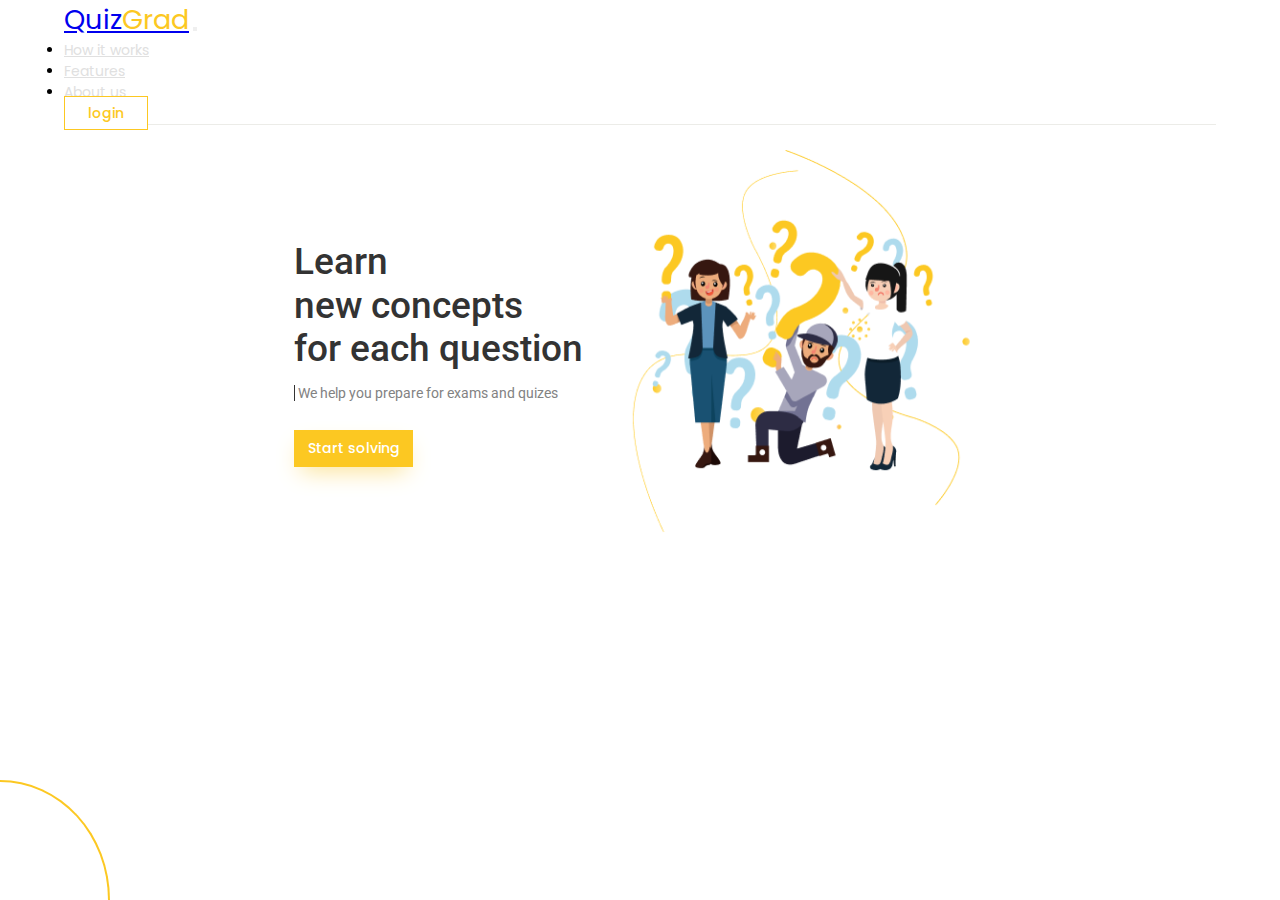
==== index.html @ 43984b53 "first commit" ====
<!DOCTYPE html>
<html lang="en">
<head>
    <meta charset="UTF-8">
    <meta name="viewport" content="width=device-width, initial-scale=1.0">
    <title>Quiz Application</title>
    <!-- bootstrap css -->
    <link href="https://cdn.jsdelivr.net/npm/bootstrap@5.0.2/dist/css/bootstrap.min.css" rel="stylesheet" integrity="sha384-EVSTQN3/azprG1Anm3QDgpJLIm9Nao0Yz1ztcQTwFspd3yD65VohhpuuCOmLASjC" crossorigin="anonymous">

    <!-- custom css -->
    <link rel="stylesheet" href="./style.css">
    
    <!-- fontawesome cdn -->
    <link rel="stylesheet" href="https://cdnjs.cloudflare.com/ajax/libs/font-awesome/6.5.1/css/all.min.css" integrity="sha512-DTOQO9RWCH3ppGqcWaEA1BIZOC6xxalwEsw9c2QQeAIftl+Vegovlnee1c9QX4TctnWMn13TZye+giMm8e2LwA==" crossorigin="anonymous" referrerpolicy="no-referrer" />

</head>
<body>
    <!-- navbar starts -->
    <nav class="navbar navbar-expand-lg navbar-light bg-body">
        <div class="container-fluid">
          <a class="navbar-brand" href="#">Quiz<span>Grad</span></a>
          <button class="navbar-toggler" type="button" data-bs-toggle="collapse" data-bs-target="#navbarSupportedContent" aria-controls="navbarSupportedContent" aria-expanded="false" aria-label="Toggle navigation">
            <span class="navbar-toggler-icon"></span>
          </button>
          <div class="collapse navbar-collapse" id="navbarSupportedContent">
            <ul class="navbar-nav ms-auto mb-2 mb-lg-0">
              <li class="nav-item">
                <a class="nav-link text-gray" href="#">How it works</a>
              </li>
              <li class="nav-item">
                <a class="nav-link text-gray" href="#">Features</a>
              </li>
              <li class="nav-item">
                <a class="nav-link text-gray" href="#">About us</a>
              </li>
            </ul>
              <a href="/question.html" id="btn-login">login</a>
          </div>
        </div>
      </nav>

      <!-- navbar ends -->


      <!-- home section -->
      <section class="home">
        <div>
            <h1>Learn<br> new concepts<br> for each question</h1>
            <p>We help you prepare for exams and quizes</p>
            <button class="custom-btn">Start solving</button>
        </div>
            <img src="./images/Group 118.png" alt="home-img">
            <!-- <img src="/images/Vector 4.png" class="vector" alt=""> -->
            <div class="vector"></div>
      </section>

    <!-- home section ends -->

    <!-- bootstrap js -->
    <script src="https://cdn.jsdelivr.net/npm/@popperjs/core@2.9.2/dist/umd/popper.min.js" integrity="sha384-IQsoLXl5PILFhosVNubq5LC7Qb9DXgDA9i+tQ8Zj3iwWAwPtgFTxbJ8NT4GN1R8p" crossorigin="anonymous"></script>
<script src="https://cdn.jsdelivr.net/npm/bootstrap@5.0.2/dist/js/bootstrap.min.js" integrity="sha384-cVKIPhGWiC2Al4u+LWgxfKTRIcfu0JTxR+EQDz/bgldoEyl4H0zUF0QKbrJ0EcQF" crossorigin="anonymous"></script>
    <!-- custom js -->
    <script src="./script.js"></script>
</body>
</html>
---- style.css ----
@import url('https://fonts.googleapis.com/css2?family=Roboto:wght@100;300;400;500;700;900&display=swap');
@import url('https://fonts.googleapis.com/css2?family=Poppins:wght@100;300;400;500;700;900&display=swap');

* {
    margin: 0;
    padding: 0;
    box-sizing: border-box;
}

:root {
    --yellow: #FCC822;
    --gray: #E0E0E0;
    --gray-dark: #D1D1D1;
    --black: #333333;
    --white: #fff;

}

body {
    font-family: 'Poppins', sans-serif;
    margin-inline: 5%;
}

.navbar-brand {
    font-size: 27px;
    font-weight: 400;
    line-height: 40px;
    text-align: left;

}

.navbar-brand span {
    color: var(--yellow);
}

.navbar {
    border-bottom: 0.58px solid #ECECE8;
}

.text-gray {
    color: var(--gray);
}

#navbarSupportedContent {
    font-size: 14px;
    font-weight: 400;
    line-height: 21px;
}

#navbarSupportedContent ul li a {
    margin-right: 3rem;
}

#btn-login {
    color: var(--yellow);
    border: 0.87px solid var(--yellow);
    font-size: 14px;
    font-weight: 500;
    padding: 0.5% 2%;
    line-height: 21px;
    border-radius: 0;
    background-color: var(--white);
}

#btn-login:hover {
    box-shadow: 0px 10.450244903564453px 23.22276496887207px -6.966829299926758px #FBE18F;
    background-color: var(--yellow);
    color: var(--white);
}

#btn-login {
    text-decoration: none;
    color: var(--yellow);
}

.home {
    height: 100%;
    display: flex;
    align-content: center;
    justify-content: center;
    flex-wrap: wrap;
}

.home div {
    margin-top: 10%;
    display: flex;
    flex-direction: column;
    justify-content: flex-start;
}

.home div h1 {
    font-family: Roboto;
    font-size: 37.16px;
    font-weight: 500;
    line-height: 43.54px;
    color: var(--black);
    margin-bottom: 5%;
}

.home img {
    Width: 403.29px;
    Height: 408.07px;
}

.home div p {
    font-family: Roboto;
    font-size: 14px;
    font-weight: 400;
    line-height: 16px;
    color: #828282;
    border-left: 1.16px solid var(--black);
    padding-inline: 1%;
    margin-bottom: 10%;
}

.custom-btn {
    width: 119.6px;
    height: 37.16px;
    font-family: Poppins;
    font-size: 14px;
    font-weight: 500;
    line-height: 21px;
    background-color: var(--yellow);
    color: var(--white);
    border-radius: 0;
    border: none;
    box-shadow: 0px 10.450244903564453px 23.22276496887207px -6.966829299926758px #FBE18F;

}

.home img {
    width: 0wv;
}

.vector {
    position: absolute;
    bottom: 0;
    /* Adjust as needed */
    left: 0;

    width: 110px;
    /* Adjust to change the size */
    height: 120px;
    /* Adjust to change the size */
    border-top-right-radius: 100%;
    /* This makes the top-left corner a quarter circle */
    border: 2.9px solid var(--yellow);
    border-left: none;
    border-bottom: none;
}

.user {
    margin-top: 2%;
    display: flex;
    justify-content: center;
    gap: 5%;
}

.user p,
i {
    font-family: Poppins;
    font-size: 14px;
    font-weight: 400;
    line-height: 21px;
    color: var(--yellow);
    vertical-align: center;
}



/* popup */
.popup {
    position: fixed;
    top: 0;
    left: 0;
    right: 0;
    bottom: 0;
    background: #00000080;
    display: flex;
    justify-content: center;
    align-items: center;
}

.popup>.popup-body {
    font-family: Roboto;
    background-color: var(--white);
    width: 80%;
    height: 80%;
    text-align: center;
}

.popup-body>h1 {
    text-align: center;
    margin: 5% 0 2%;
    font-size: 37px;
    font-weight: 500;
    line-height: 44px;
}

.popup-body>p {
    font-size: 15px;
    font-weight: 400;
    line-height: 18px;
}

.popup-form {
    padding:5%;
    display: grid;
    grid-template-columns: repeat(5, 1fr);
}

.popup-form >button{
    position: absolute;
    bottom: 0;
    right: 0;
    margin: 100px 150px;
}

.hidden-checkbox {
    display: none;
}

.form-group>label {
    display: inline-block;
    position: relative;
    width: 20px;
    height: 20px;
    background-color: #D1D1D1;
    border-radius: 4px;
    cursor: pointer;
}

.checkbox-label {
    position: absolute;
    top: 50%;
    left: 50%;
    transform: translate(-50%, -50%);
    font-size: 14px;
    color: #333;
}

.close-icon {
    position: absolute;
    top: 2px;
    right: 2px;
    width: 16px;
    height: 16px;
    display: none;
    background-color: black;
    color: white;
    border-radius: 2px;
    text-align: center;
    line-height: 16px;
    cursor: pointer;
}
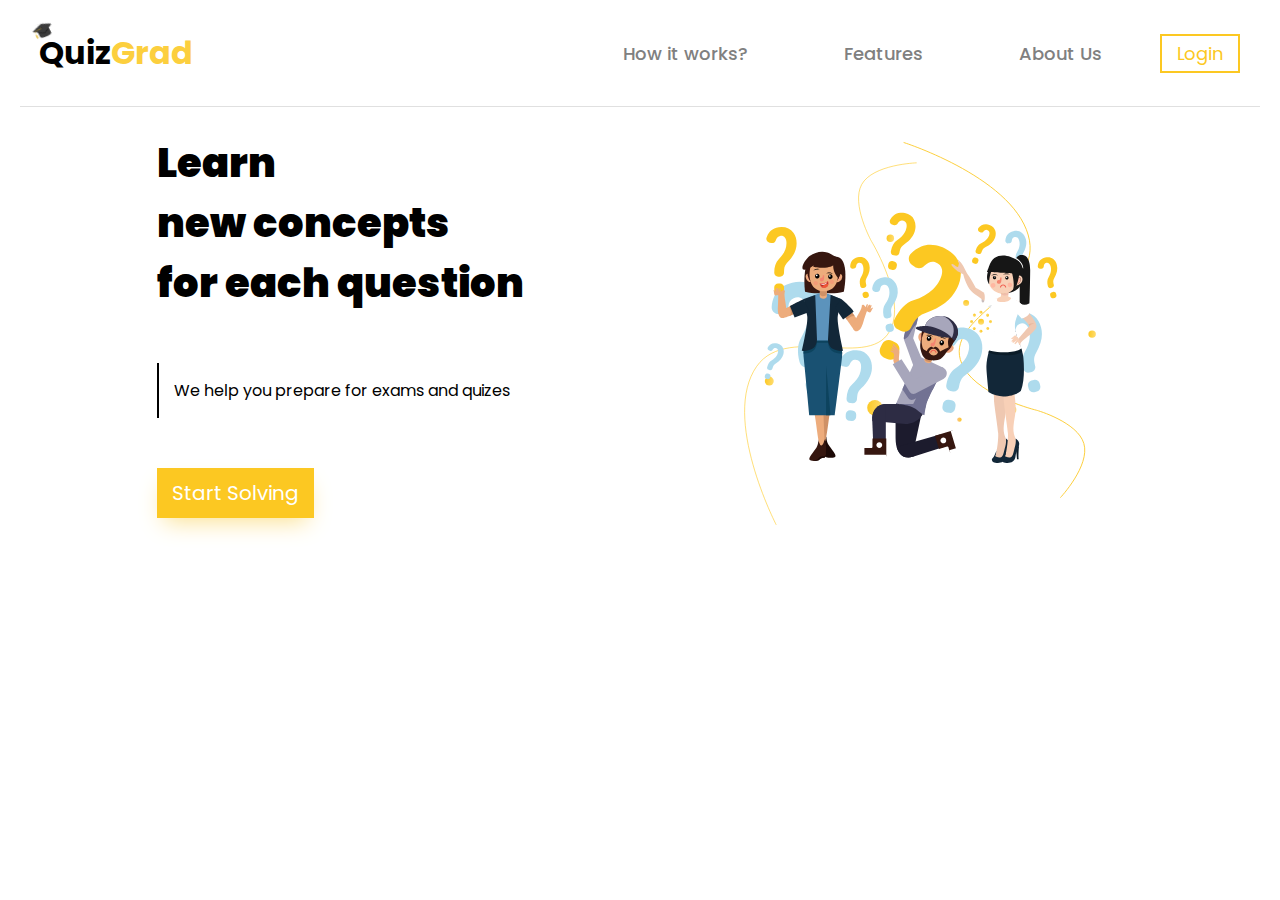
==== commit d56491ca: "final" ====
--- a/index.html
+++ b/index.html
@@ -3,63 +3,147 @@
 <head>
     <meta charset="UTF-8">
     <meta name="viewport" content="width=device-width, initial-scale=1.0">
-    <title>Quiz Application</title>
-    <!-- bootstrap css -->
-    <link href="https://cdn.jsdelivr.net/npm/bootstrap@5.0.2/dist/css/bootstrap.min.css" rel="stylesheet" integrity="sha384-EVSTQN3/azprG1Anm3QDgpJLIm9Nao0Yz1ztcQTwFspd3yD65VohhpuuCOmLASjC" crossorigin="anonymous">
+    <title>Home Page</title>
+    <link rel="stylesheet" href="./style.css">
+    <link rel="stylesheet" href="https://cdnjs.cloudflare.com/ajax/libs/font-awesome/6.5.1/css/all.min.css" integrity="sha512-DTOQO9RWCH3ppGqcWaEA1BIZOC6xxalwEsw9c2QQeAIftl+Vegovlnee1c9QX4TctnWMn13TZye+giMm8e2LwA==" crossorigin="anonymous" referrerpolicy="no-referrer" />
+    <style>
+       .container
+       {
+            height: 100%;
+            display: flex;   
+            flex-direction: column;         
+            flex-wrap: wrap;
+            justify-content:start;
+            align-items: center;    
+            position: relative;       
+       }
 
-    <!-- custom css -->
-    <link rel="stylesheet" href="./style.css">
-    
-    <!-- fontawesome cdn -->
-    <link rel="stylesheet" href="https://cdnjs.cloudflare.com/ajax/libs/font-awesome/6.5.1/css/all.min.css" integrity="sha512-DTOQO9RWCH3ppGqcWaEA1BIZOC6xxalwEsw9c2QQeAIftl+Vegovlnee1c9QX4TctnWMn13TZye+giMm8e2LwA==" crossorigin="anonymous" referrerpolicy="no-referrer" />
-
+    </style>
 </head>
 <body>
-    <!-- navbar starts -->
-    <nav class="navbar navbar-expand-lg navbar-light bg-body">
-        <div class="container-fluid">
-          <a class="navbar-brand" href="#">Quiz<span>Grad</span></a>
-          <button class="navbar-toggler" type="button" data-bs-toggle="collapse" data-bs-target="#navbarSupportedContent" aria-controls="navbarSupportedContent" aria-expanded="false" aria-label="Toggle navigation">
-            <span class="navbar-toggler-icon"></span>
-          </button>
-          <div class="collapse navbar-collapse" id="navbarSupportedContent">
-            <ul class="navbar-nav ms-auto mb-2 mb-lg-0">
-              <li class="nav-item">
-                <a class="nav-link text-gray" href="#">How it works</a>
-              </li>
-              <li class="nav-item">
-                <a class="nav-link text-gray" href="#">Features</a>
-              </li>
-              <li class="nav-item">
-                <a class="nav-link text-gray" href="#">About us</a>
-              </li>
-            </ul>
-              <a href="/question.html" id="btn-login">login</a>
-          </div>
-        </div>
-      </nav>
 
-      <!-- navbar ends -->
+   <nav id="nav">
+        <h1><img src="./cap.svg" alt="cap" id="cap">Quiz<span style="color: rgb(252, 207, 62);">Grad</span></h1>
+        <ul>
+            <li><a href="#" onclick="howit()">How it works?</a></li>
+            <li><a href="#" onclick="feature()">Features</a></li>
+            <li><a href="#" onclick="about()">About Us</a></li>
+            <li><button id="btn"><span style="color: #FCC822; font-size: large; border: 2px solid #FCC822; padding: 5px 15px;">Login</span></button></li>
+        </ul>
+   </nav>
+
+<section class="homepage" style="display: flex;">
+   <div class="s1" style="height: 100%;">
+        <p>Learn <br>
+            new concepts<br>
+            for each question</p>
+        <p>We help you prepare for exams and quizes </p>
+        <button class="start">Start Solving</button>
+   </div>
+   <div>
+    <img src="./g132.svg" alt="image">
+   </div>
+   </section>
 
 
-      <!-- home section -->
-      <section class="home">
+   <section class="popup">
+    
+        <div class="popup-body"> 
+            <div class="close">&times;</div>          
+            <div class="container">
+                <h1>Choose your favorite topic</h1>
+                <p>Select more than 5 topics to start quiz</p>
+                <div class="badges">
+                    <div class="badge1 brown-badge" onclick="badge(1)">TagBadge</div>
+                    <div class="badge2 yellow-badge" onclick="badge(2)">TagBadge <span>&times;</span></div>
+                    <div class="badge3 yellow-badge" onclick="badge(3)">TagBadge <span>&times;</span></div>
+                    <div class="badge4 brown-badge" onclick="badge(4)">TagBadge</div>
+                    <div class="badge5 brown-badge" onclick="badge(5)">TagBadge</div>
+                    <div class="badge6 brown-badge" onclick="badge(6)">TagBadge</div>
+                    <div class="badge7 yellow-badge" onclick="badge(7)">TagBadge <span>&times;</span></div>
+                    <div class="badge8 yellow-badge" onclick="badge(8)">TagBadge <span>&times;</span></div>
+                    <div class="badge9 brown-badge" onclick="badge(9)">TagBadge</div>
+                    <div class="badge10 brown-badge" onclick="badge(10)">TagBadge</div>
+                    <div class="badge11 brown-badge" onclick="badge(11)">TagBadge</div>
+                    <div class="badge12 yellow-badge" onclick="badge(12)">TagBadge <span>&times;</span></div>
+                    <div class="badge13 yellow-badge" onclick="badge(13)">TagBadge <span>&times;</span></div>
+                    <div class="badge14 brown-badge" onclick="badge(14)">TagBadge</div>
+                    <div class="badge15 brown-badge" onclick="badge(15)">TagBadge</div>
+                </div>
+
+                <button id="startQuiz">Start Quiz</button>
+            </div>
+        </div>
+   </section>
+
+<section id="questions" style="display: none;">
+    <div class="score" style="display: flex;">Score: 0</div>
+
+        <div class="que que1" >
+            <div class="question">
+                An interface design application that runs in the browser with team-based collaborative design projects
+            </div>
+            <div class="options">
+                <div class="opt" onclick="check(1,1,1)"><div class="card"><span class="abcd">A.</span>FIGMA</div></div>
+                <div class="opt"  onclick="check(2,1,2)"><div class="card"><span class="abcd">B.</span>ADOM XD</div></div>
+                <div class="opt"  onclick="check(3,1,3)"><div class="card"><span class="abcd">C.</span>INISION</div></div>
+                <div class="opt"  onclick="check(4,1,4)"><div class="card"><span class="abcd">D.</span>SKETCH</div></div>
+            </div>
+        </div>
+
+        <div class="que que2" style="display: none;">
+            <div class="question">
+               Which is the Capital Of India?
+            </div>
+            <div class="options">
+                <div class="opt" onclick="check(1,2,5)"><div class="card"><span class="abcd">A.</span>Mumbai</div></div>
+                <div class="opt"  onclick="check(2,2,6)"><div class="card"><span class="abcd">B.</span>Delhi</div></div>
+                <div class="opt"  onclick="check(3,2,7)"><div class="card"><span class="abcd">C.</span>Karachi</div></div>
+                <div class="opt"  onclick="check(4,2,8)"><div class="card"><span class="abcd">D.</span>Lahor</div></div>
+            </div>
+        </div>
+        <div class="que que3" style="display: none;">
+            <div class="question">
+              What is the full form of DSA
+            </div>
+            <div class="options">
+                <div class="opt" onclick="check(1,3,9)"><div class="card"><span class="abcd">A.</span>Dam Store Area</div></div>
+                <div class="opt"  onclick="check(2,3,10)"><div class="card"><span class="abcd">B.</span>Design Arichitecture</div></div>
+                <div class="opt"  onclick="check(3,3,11)"><div class="card"><span class="abcd">C.</span>Data Strutures and Algorithms</div></div>
+                <div class="opt"  onclick="check(4,3,12)"><div class="card"><span class="abcd">D.</span>none of the above</div></div>
+            </div>
+        </div>
+        <div class="que que4" style="display: none;">
+            <div class="question">
+               Which is the Capital Of Pakistan?
+            </div>
+            <div class="options">
+                <div class="opt" onclick="check(1,3,13)"><div class="card"><span class="abcd">A.</span>Mumbai</div></div>
+                <div class="opt"  onclick="check(2,3,14)"><div class="card"><span class="abcd">B.</span>Delhi</div></div>
+                <div class="opt"  onclick="check(3,3,15)"><div class="card"><span class="abcd">C.</span>Karachi</div></div>
+                <div class="opt"  onclick="check(4,3,16)"><div class="card"><span class="abcd">D.</span>Lahor</div></div>
+            </div>
+        </div>
+
+   
+    <div class="buttons">
+      <button class="prev btn" style="display: none;"><i class="fa-solid fa-caret-left"></i>Previous</button>
+     <div class="pairBtn" style="display: flex; align-items: center; justify-content: space-between;"> <button class="next btn">Next <i class="fa-solid fa-caret-right"></i></button>
+        <button class="skip btn-1"><span>Skip</span><i class="fa-solid fa-forward"></i>
+        </button></div>
+        <button class="submit btn" style="display: none;">Submit</button>
+    </div>
+</section>
+
+
+<section class="afterTest" style="display: none;">
+    <div class="close closeAfterTest">&times;</div>   
         <div>
-            <h1>Learn<br> new concepts<br> for each question</h1>
-            <p>We help you prepare for exams and quizes</p>
-            <button class="custom-btn">Start solving</button>
+                <h1>Congratulations!!!</h1>
+                <P id="afterTest">YOU SCORED :</P>
         </div>
-            <img src="./images/Group 118.png" alt="home-img">
-            <!-- <img src="/images/Vector 4.png" class="vector" alt=""> -->
-            <div class="vector"></div>
-      </section>
-
-    <!-- home section ends -->
-
-    <!-- bootstrap js -->
-    <script src="https://cdn.jsdelivr.net/npm/@popperjs/core@2.9.2/dist/umd/popper.min.js" integrity="sha384-IQsoLXl5PILFhosVNubq5LC7Qb9DXgDA9i+tQ8Zj3iwWAwPtgFTxbJ8NT4GN1R8p" crossorigin="anonymous"></script>
-<script src="https://cdn.jsdelivr.net/npm/bootstrap@5.0.2/dist/js/bootstrap.min.js" integrity="sha384-cVKIPhGWiC2Al4u+LWgxfKTRIcfu0JTxR+EQDz/bgldoEyl4H0zUF0QKbrJ0EcQF" crossorigin="anonymous"></script>
-    <!-- custom js -->
-    <script src="./script.js"></script>
+</section>
+    
+   <script src="./script.js"></script>
 </body>
 </html>--- a/style.css
+++ b/style.css
@@ -1,255 +1,458 @@
-@import url('https://fonts.googleapis.com/css2?family=Roboto:wght@100;300;400;500;700;900&display=swap');
-@import url('https://fonts.googleapis.com/css2?family=Poppins:wght@100;300;400;500;700;900&display=swap');
+@import url('https://fonts.googleapis.com/css2?family=Poppins:wght@300&display=swap');
 
 * {
+    padding: 0;
     margin: 0;
-    padding: 0;
-    box-sizing: border-box;
-}
-
-:root {
-    --yellow: #FCC822;
-    --gray: #E0E0E0;
-    --gray-dark: #D1D1D1;
-    --black: #333333;
-    --white: #fff;
-
-}
-
-body {
-    font-family: 'Poppins', sans-serif;
-    margin-inline: 5%;
-}
-
-.navbar-brand {
-    font-size: 27px;
-    font-weight: 400;
-    line-height: 40px;
-    text-align: left;
-
-}
-
-.navbar-brand span {
-    color: var(--yellow);
-}
-
-.navbar {
-    border-bottom: 0.58px solid #ECECE8;
-}
-
-.text-gray {
-    color: var(--gray);
-}
-
-#navbarSupportedContent {
-    font-size: 14px;
-    font-weight: 400;
-    line-height: 21px;
-}
-
-#navbarSupportedContent ul li a {
-    margin-right: 3rem;
-}
-
-#btn-login {
-    color: var(--yellow);
-    border: 0.87px solid var(--yellow);
-    font-size: 14px;
+    font-family: 'poppins';
+
+}
+
+#nav {
+    display: flex;
+    justify-content: space-between;
+    margin-inline: 20px;
+    margin-top: 20px;
+    border-bottom: 1px solid rgb(224, 224, 224);
+    align-items: center;
+    padding-inline: 10px;
+    padding-bottom: 20px;
+}
+
+#cap {
+    position: absolute;
+    top: 0;
+    left: 0;
+}
+
+#nav>h1 {
+    position: relative;
+    padding: 9px;
+}
+
+#nav>ul {
+    display: flex;
+    justify-content: space-between;
+    list-style-type: none;
+}
+
+#nav>ul a {
+    margin-inline: 3rem;
+    font-size: large;
     font-weight: 500;
-    padding: 0.5% 2%;
-    line-height: 21px;
-    border-radius: 0;
-    background-color: var(--white);
-}
-
-#btn-login:hover {
+    text-decoration: none;
+    color: gray;
+}
+
+ul:last-child {
+    display: flex;
+    justify-content: space-between;
+    align-items: center;
+}
+
+#btn {
+    border: none;
+    padding-inline: 10px;
+    padding-top: 5px;
+    padding-bottom: 5px;
+    background-color: white;
+}
+
+.homepage {
+    display: flex;
+    justify-content: space-evenly;
+    align-items: center;
+}
+
+.homepage>.s1 {
+    display: flex;
+    flex-direction: column;
+    justify-content: space-between;
+    align-items: start;
+}
+
+.homepage>.s1 P:first-child {
+    font-weight: 900;
+    font-size: 40px;
+}
+
+.homepage>.s1 p:nth-child(2) {
+    border-left: 2px solid black;
+    padding: 15px;
+}
+
+.homepage div:last-child {
+    margin: 10px;
+}
+
+
+.homepage>.s1>p {
+    margin-top: 0px;
+    margin-bottom: 50px;
+}
+
+
+.start {
+    background-color: #FCC822;
+    color: white;
+    border: none;
+    padding: 10px 15px;
     box-shadow: 0px 10.450244903564453px 23.22276496887207px -6.966829299926758px #FBE18F;
-    background-color: var(--yellow);
-    color: var(--white);
-}
-
-#btn-login {
-    text-decoration: none;
-    color: var(--yellow);
-}
-
-.home {
-    height: 100%;
-    display: flex;
-    align-content: center;
-    justify-content: center;
-    flex-wrap: wrap;
-}
-
-.home div {
-    margin-top: 10%;
-    display: flex;
-    flex-direction: column;
-    justify-content: flex-start;
-}
-
-.home div h1 {
-    font-family: Roboto;
-    font-size: 37.16px;
-    font-weight: 500;
-    line-height: 43.54px;
-    color: var(--black);
-    margin-bottom: 5%;
-}
-
-.home img {
-    Width: 403.29px;
-    Height: 408.07px;
-}
-
-.home div p {
-    font-family: Roboto;
-    font-size: 14px;
-    font-weight: 400;
-    line-height: 16px;
-    color: #828282;
-    border-left: 1.16px solid var(--black);
-    padding-inline: 1%;
-    margin-bottom: 10%;
-}
-
-.custom-btn {
-    width: 119.6px;
-    height: 37.16px;
-    font-family: Poppins;
-    font-size: 14px;
-    font-weight: 500;
-    line-height: 21px;
-    background-color: var(--yellow);
-    color: var(--white);
-    border-radius: 0;
-    border: none;
-    box-shadow: 0px 10.450244903564453px 23.22276496887207px -6.966829299926758px #FBE18F;
-
-}
-
-.home img {
-    width: 0wv;
-}
-
-.vector {
-    position: absolute;
-    bottom: 0;
-    /* Adjust as needed */
-    left: 0;
-
-    width: 110px;
-    /* Adjust to change the size */
-    height: 120px;
-    /* Adjust to change the size */
-    border-top-right-radius: 100%;
-    /* This makes the top-left corner a quarter circle */
-    border: 2.9px solid var(--yellow);
-    border-left: none;
-    border-bottom: none;
-}
-
-.user {
-    margin-top: 2%;
-    display: flex;
-    justify-content: center;
-    gap: 5%;
-}
-
-.user p,
-i {
-    font-family: Poppins;
-    font-size: 14px;
-    font-weight: 400;
-    line-height: 21px;
-    color: var(--yellow);
-    vertical-align: center;
-}
-
-
-
-/* popup */
+    font-size: 20px;
+}
+
+
 .popup {
     position: fixed;
     top: 0;
-    left: 0;
-    right: 0;
-    bottom: 0;
-    background: #00000080;
-    display: flex;
-    justify-content: center;
-    align-items: center;
-}
-
-.popup>.popup-body {
-    font-family: Roboto;
-    background-color: var(--white);
-    width: 80%;
-    height: 80%;
-    text-align: center;
-}
-
-.popup-body>h1 {
-    text-align: center;
-    margin: 5% 0 2%;
-    font-size: 37px;
-    font-weight: 500;
-    line-height: 44px;
-}
-
-.popup-body>p {
-    font-size: 15px;
-    font-weight: 400;
-    line-height: 18px;
-}
-
-.popup-form {
-    padding:5%;
-    display: grid;
-    grid-template-columns: repeat(5, 1fr);
-}
-
-.popup-form >button{
-    position: absolute;
     bottom: 0;
     right: 0;
-    margin: 100px 150px;
-}
-
-.hidden-checkbox {
+    left: 0;
+    background: #00000080;
     display: none;
-}
-
-.form-group>label {
-    display: inline-block;
+    align-items: center;
+    justify-content: center;
+}
+
+.popup>.popup-body {
     position: relative;
-    width: 20px;
-    height: 20px;
-    background-color: #D1D1D1;
-    border-radius: 4px;
+    background-color: white;
+    width: 800px;
+    height: 500px;
+    padding: 40px;
+
+}
+
+.close {
+    position: absolute;
+    top: 0px;
+    right: 15px;
+    font-size: 40px;
+    color: black;
     cursor: pointer;
 }
 
-.checkbox-label {
-    position: absolute;
-    top: 50%;
-    left: 50%;
-    transform: translate(-50%, -50%);
-    font-size: 14px;
-    color: #333;
-}
-
-.close-icon {
-    position: absolute;
-    top: 2px;
-    right: 2px;
-    width: 16px;
-    height: 16px;
-    display: none;
+
+.brown-badge {
+    background-color: rgb(209, 209, 209);
+    cursor: pointer;
+    height: 40px;
+    display: flex;
+    justify-content: space-between;
+    align-items: center;
+    margin-inline: 30px;
+    padding-inline: 7px;
+    border: none;
+}
+
+/* .brown-badge:hover{
+    border:2px solid rgb(47, 47, 128);
+} */
+
+
+.yellow-badge {
+    background-color: #FCC822;
+    cursor: pointer;
+    height: 40px;
+    display: flex;
+    justify-content: space-between;
+    align-items: center;
+    margin-inline: 30px;
+    padding-left: 7px;
+    border: none;
+
+}
+
+.yellow-badge>span {
     background-color: black;
     color: white;
-    border-radius: 2px;
-    text-align: center;
-    line-height: 16px;
-    cursor: pointer;
+    padding: 5px;
+    height: 30px;
+    display: flex;
+    align-items: center;
+    font-size: 30px;
+    margin-left: 5px;
+    font-style: oblique;
+}
+
+.yellow-badge>span:hover {
+    border: 1px solid red;
+}
+
+/* .yellow-badge:hover{
+    border: 2px solid rgb(90, 79, 32);
+} */
+
+
+.container>h1 {
+    font-size: 50px;
+    margin-top: 40px;
+    margin-bottom: 30px;
+}
+
+.container>p {
+    font-size: 20px;
+    margin-top: 0;
+}
+
+.container>.badges {
+    position: absolute;
+    top: 200px;
+    bottom: 40px;
+    display: flex;
+    flex-wrap: wrap;
+}
+
+
+#startQuiz {
+    position: absolute;
+    bottom: 0;
+    right: 0;
+    padding: 15px;
+    background-color: #FCC822;
+    color: white;
+    border: none;
+    padding-inline: 30px;
+    box-shadow: 0px 10.450244903564453px 23.22276496887207px -6.966829299926758px #FBE18F;
+
+}
+
+#startQuiz:hover {
+    background-color: green;
+}
+
+
+#questions {
+    display: flex;
+    flex-direction: column;
+    justify-content: space-around;
+    height: 700px;
+    position: relative;
+
+}
+
+.que {
+    display: flex;
+    flex-direction: column;
+    justify-content: space-around;
+    height: 700px;
+}
+
+.question {
+    background-color: #FCC822;
+    color: white;
+    font-size: 30px;
+    font-family: 'poppins';
+    padding: 10px;
+    padding-inline: 20px;
+}
+
+.options {
+    display: flex;
+    justify-content: space-around;
+}
+
+.opt {
+    display: flex;
+    justify-content: center;
+    align-items: center;
+}
+
+.card {
+    background-color: rgb(172, 167, 167);
+    padding: 30px;
+    padding-inline: 20px;
+    font-weight: 900;
+    font-size: 30px;
+    position: relative;
+
+}
+
+.abcd {
+    position: absolute;
+    top: 0;
+    left: 5px;
+    font-weight: 400;
+    font-size: 20px;
+}
+
+.card:active {
+    background-color: #FCC822;
+    color: white;
+}
+
+
+.score {
+    margin-top: 20px;
+    background-color: #FCC822;
+    padding: 10px;
+    padding-inline: 20px;
+    color: white;
+    width: fit-content;
+    font-weight: 600;
+    font-size: 30px;
+    margin-left: 30px;
+    position: absolute;
+    top: 0;
+    right: 10px;
+}
+
+
+.buttons {
+    display: flex;
+    justify-content: space-around;
+    align-items: center;
+    margin-inline: 50px;
+}
+
+
+.btn {
+    border: none;
+    background-color: #FCC822;
+    padding: 10px;
+    margin-bottom: 40px;
+    margin-inline: 20px;
+    display: flex;
+    justify-content: center;
+    align-items: center;
+    color: white;
+    box-shadow: 0px 5.805691242218018px 23.22276496887207px -6.966829299926758px #FBE18F;
+    width: Fixed (89.99px);
+    height: Hug (37.16px);
+
+}
+.btn-1 {
+    border: none;
+    background-color:white;
+    padding: 10px;
+    margin-bottom: 40px;
+    margin-inline: 20px;
+    display: flex;
+    justify-content: center;
+    align-items: center;
+    color: #FCC822;
+    width: Fixed (89.99px);
+    height: Hug (37.16px);
+    display: flex;
+    justify-content: space-between;
+    row-gap: 10px;
+}
+.btn-1 i{
+    margin-left: 5px;
+}
+
+.btn:active {
+    background-color: #FCC822;
+}
+
+
+.afterTest div {
+    display: flex;
+    height: 600px;
+    width: 100vw;
+    flex-direction: column;
+    justify-content: center;
+    align-items: center;
+}
+
+.afterTest h1 {
+    margin-bottom: 30px;
+}
+
+
+
+
+@media screen and (max-width:768px) {
+    #nav {
+        flex-direction: column;
+        height: 200px;
+    }
+
+    #nav ul {
+        flex-direction: column;
+
+    }
+
+    #nav ul>li {
+        margin-top: 10px;
+    }
+
+    .homepage {
+        flex-direction: column;
+    }
+
+    .popup {
+        justify-content: space-around;
+        flex-direction: column;
+        align-items: center;
+        justify-content: center;
+
+    }
+
+    .popup>.popup-body {
+        height: 400px;
+        width: 500px;
+    }
+
+    .container>h1 {
+        font-weight: 500px;
+        font-size: 30px;
+    }
+
+    .badges {
+        flex-direction: column;
+        align-items: center;
+        justify-content: center;
+    }
+
+    .yellow-badge {
+        margin-top: 5px;
+    }
+
+    .brown-badge {
+        margin-top: 7px;
+    }
+
+    /* .badge1,.badge15,.badge12,.badge4,.badge5,.badge6,.badge7,.badge13,.badge14
+    {
+        display: none;           
+    } */
+
+    #startQuiz {
+        right: 100px;
+    }
+
+    .popup .close {
+        right: 90px;
+        top: 45px;
+    }
+
+    .que {
+        flex-direction: column;
+    }
+
+    .options {
+        flex-direction: column;
+    }
+
+    .question {
+        margin-top: 200px;
+        font-size: 20px;
+    }
+
+    .opt {
+        margin-top: 10px;
+        margin-bottom: 10px;
+    }
+
+    .card {
+        font-size: 20px;
+    }
+
+    .buttons {
+        position: relative;
+        bottom: 0;
+        margin-top: 10px;
+    }
+
+
 }